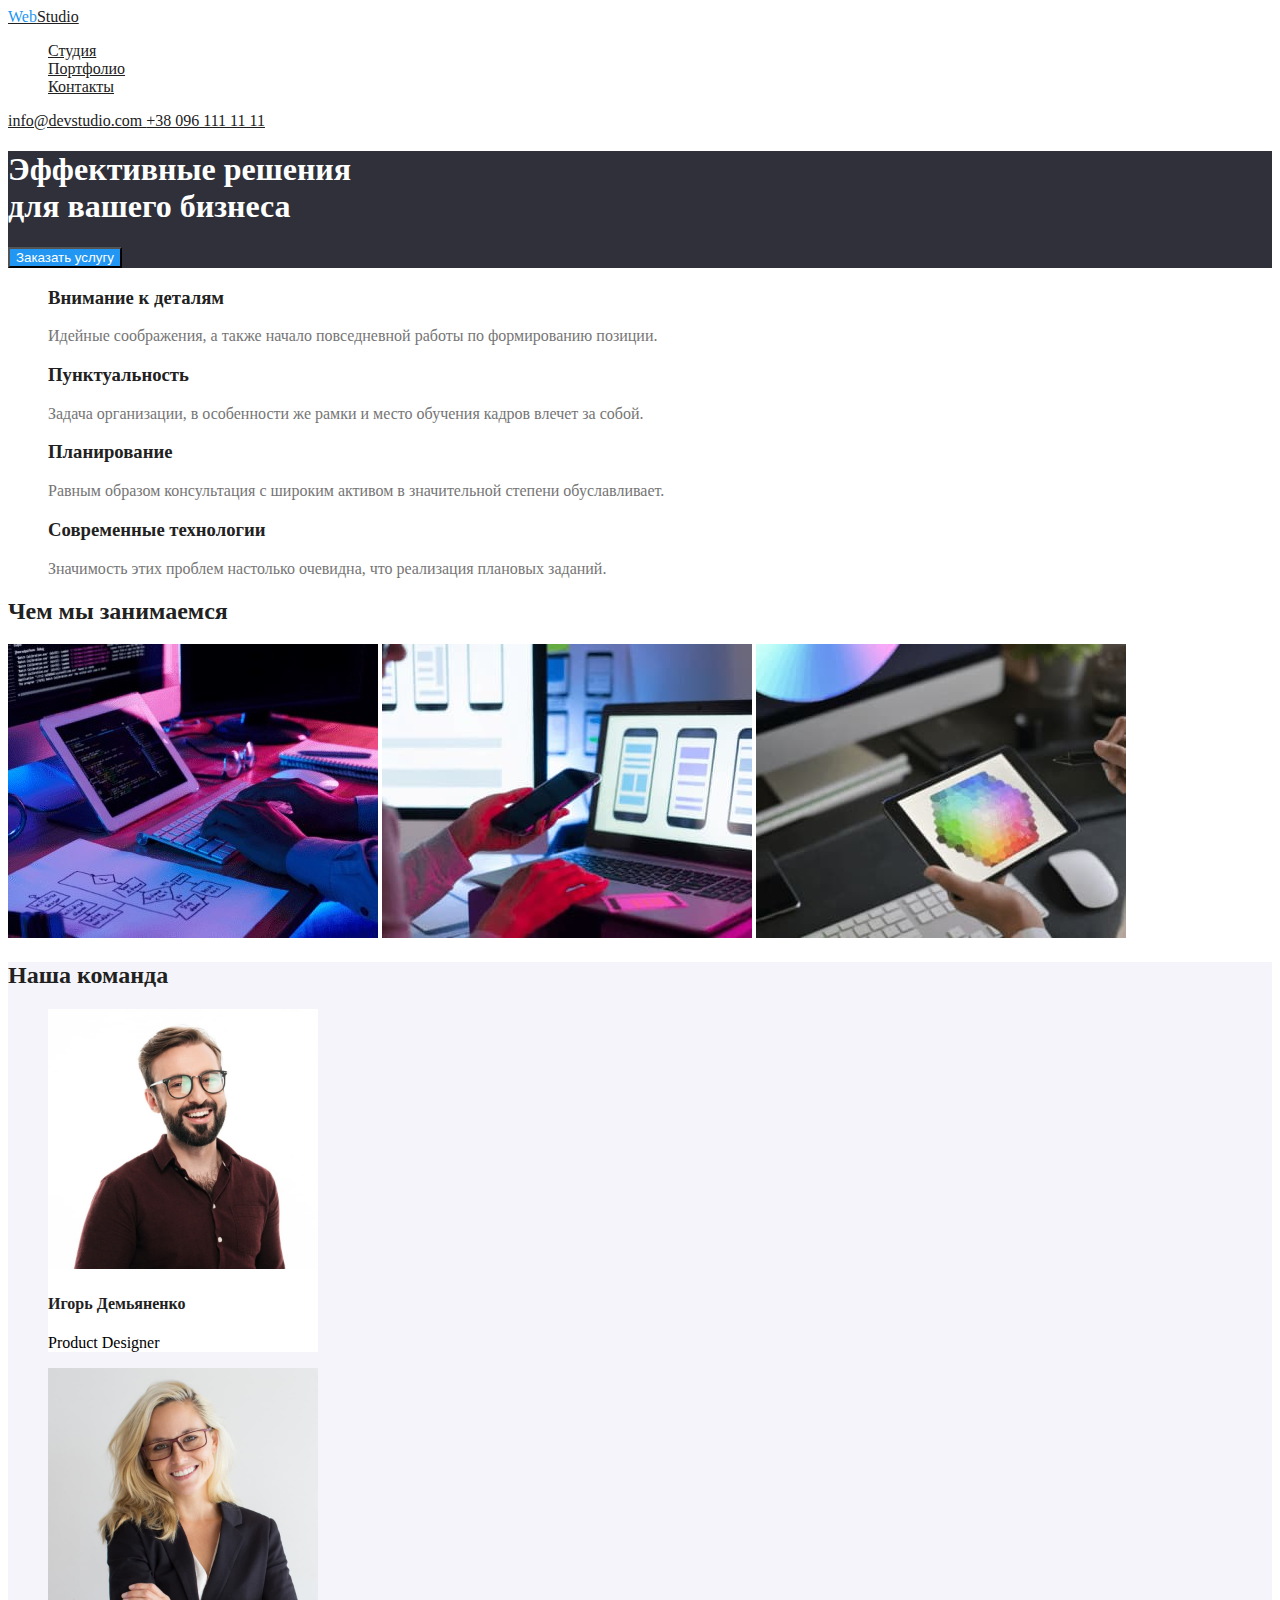
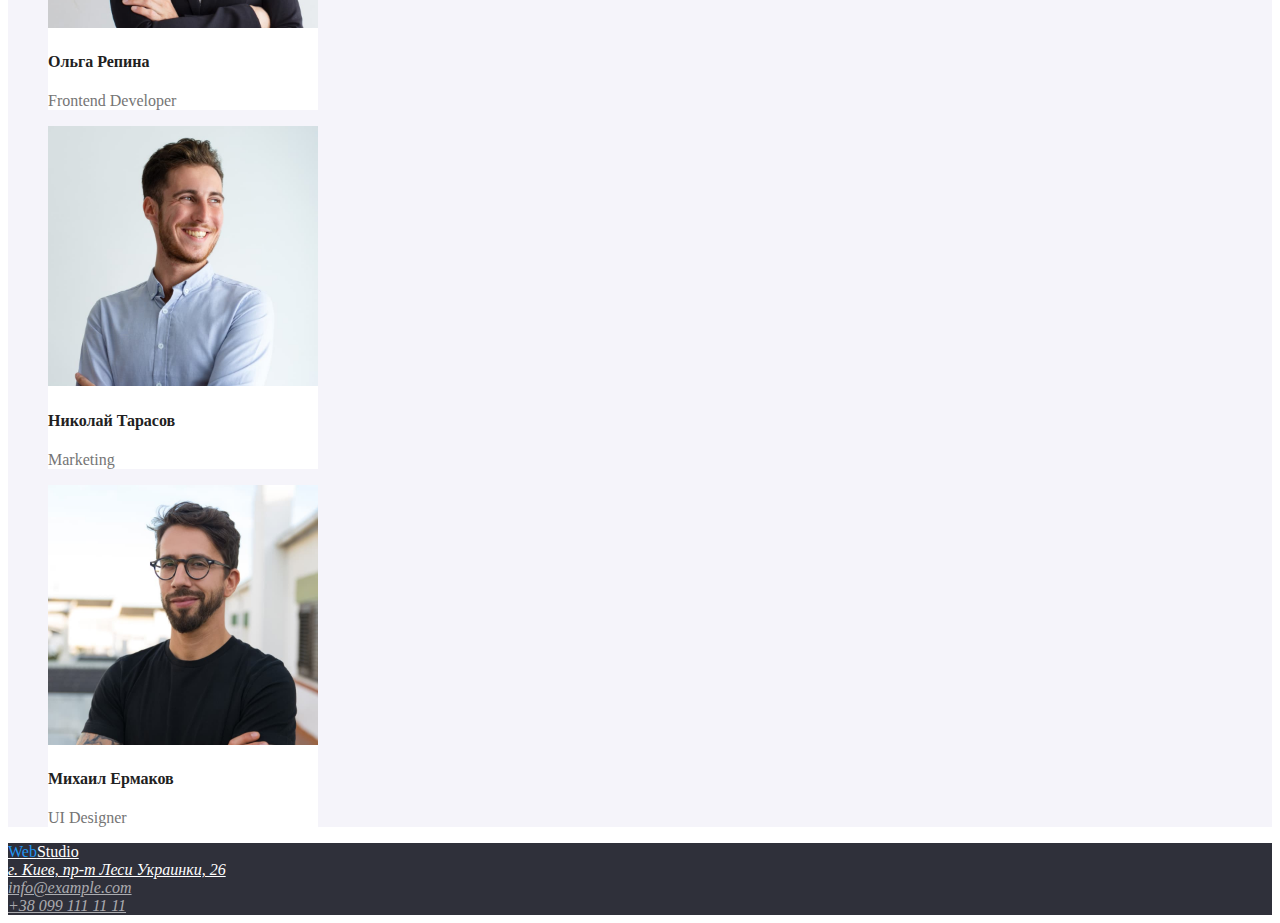
==== index.html @ 526716d0 "hw-2" ====
<!DOCTYPE html>
<html lang="ru">
<head>
    <meta charset="UTF-8">
    <meta http-equiv="X-UA-Compatible" content="IE=edge">
    <meta name="viewport" content="width=device-width, initial-scale=1.0">
    <title>web studio</title>
    <link rel="stylesheet" href="./css/main.css">
</head>
<body>
    <header>
        <a href="#" class="link"><span class="logo-color-f">Web</span>Studio </a>
        <nav>
            <ul>
                <li> <a href="#"class="link">Студия</a></li>
                <li><a href="#"class="link">Портфолио </a></li>
                <li><a href="#"class="link">Контакты </a></li>
            </ul>
        </nav>
        <a href="#"class="link">info@devstudio.com </a>
        <a href="#" class="link">+38 096 111 11 11</a>
    </header>
    <main>
        <section class="hero">
            <h1 class="hero-title">Эффективные решения <br> для вашего бизнеса</h1>
            <button type="button" class="btn">Заказать услугу</button>
        </section>
       <section class="features">
            <ul>
                <li>
                    <h3 class="features-title">Внимание к деталям </h3>
                    <p class="features-text">Идейные соображения, а также начало повседневной работы по формированию позиции.</p>
                </li>
                <li>
                    <h3 class="features-title">Пунктуальность</h3>
                    <p class="features-text">Задача организации, в особенности же рамки и место обучения кадров влечет за собой.</p>
                </li>
                <li>
                    <h3 class="features-title" >Планирование</h3>
                    <p class="features-text">Равным образом консультация с широким активом в значительной степени обуславливает.</p>
                </li>
                <li>
                    <h3 class="features-title">Современные технологии</h3>
                    <p class="features-text">Значимость этих проблем настолько очевидна, что реализация плановых заданий.</p>
                </li>
            </ul>
       </section>
       <section class="description">
            <h2 class="descripton-title">Чем мы занимаемся</h2>
            <img src="./images/img1.jpg" width="370" height="294" alt="Планшет и клавиатура">
            <img src="./images/img2.jpg" width="370" height="294" alt="Ноутбук и смартфон">
            <img src="./images/img3.jpg" width="370" height="294" alt="Планшет">
       </section>
       <section class="team">
        <h2 class="team-title">Наша команда</h2>
        <ul >
            <li class="team-card">
                <img src="./images/team-card-1.jpg" width="270" alt="Игорь Демьяненко">
                <h4 class="team-title">Игорь Демьяненко</h4>
                <p>Product Designer</p>
            </li>
            <li class="team-card">
                <img src="./images/team-card-2.jpg" width="270" alt="Ольга Репина">
                <h4 class="team-title">Ольга Репина</h4>
                <p class="team-text">Frontend Developer</p>
            </li>
            <li class="team-card">
                <img src="./images/team-card-3.jpg" width="270" alt="Николай Тарасов">
                <h4 class="team-title">Николай Тарасов</h4>
                <p class="team-text">Marketing</p>
            </li>
            <li class="team-card">
                <img src="./images/team-card-4.jpg" width="270" alt="Михаил Ермаков">
                <h4 class="team-title">Михаил Ермаков</h4>
                <p class="team-text">UI Designer</p>
            </li>
        </ul>
       </section>
    </main>
    <footer class="footer-bg-color">
        <a href="#" class="logo-footer"><span class="logo-color-f">Web</span>Studio </a>
        <address>
            <a href="#" class="address-color">г. Киев, пр-т Леси Украинки, 26 </a><br>
            <a href="#" class="contakt-color">info@example.com</a><br>
            <a href="#" class="contakt-color">+38 099 111 11 11</a>
        </address>
    </footer>
</html>
---- css/main.css ----
:root {
    --title-text-color: #212121;
    --text-color: #757575;
    --activ-color: #2196F3;
}
body {
    background-color: #FFFFFF;
}
ul {
    list-style: none;
}
.link {
    color: #212121;
}
.logo-color-f {
    color: #2196F3;
}
.link:hover, .link:focus {
   color: var(--activ-color);
}
.hero, .footer-bg-color {
    background-color: #2F303A;
}
.hero-title, .btn, .address-color, .logo-footer {
    color: #FFFFFF;
}
.btn {
background-color: #2196F3;
}
.features-title,.descripton-title, .team-title {
 color: var(--title-text-color);
}
.features-text, .team-text {
    color: var(--text-color);
}
.team {
    background-color:#F5F4FA;
}
.team-card {
width: 270px;
background-color: #FFFFFF;
}
.contakt-color {
    color: rgba(255, 255, 255, 0.6);
}
.logo-footer {
    color: #FFFFFF;
}
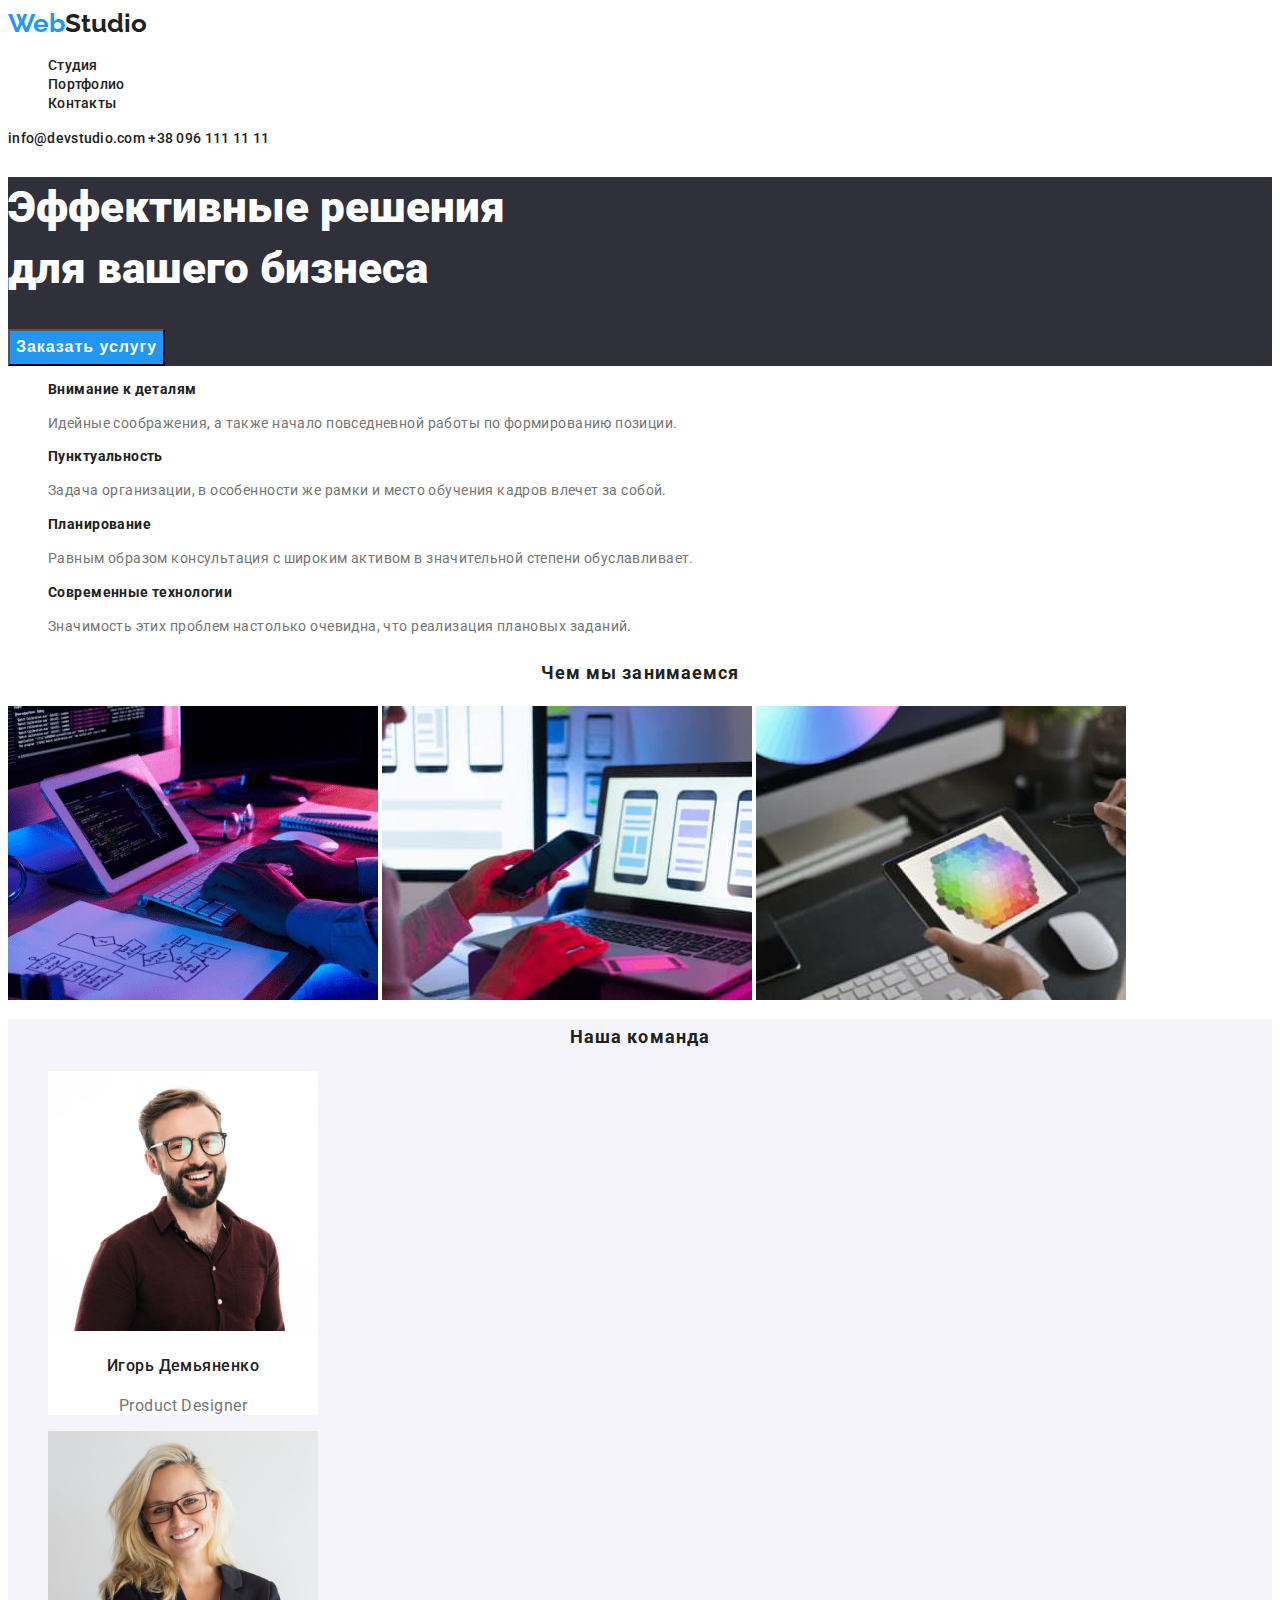
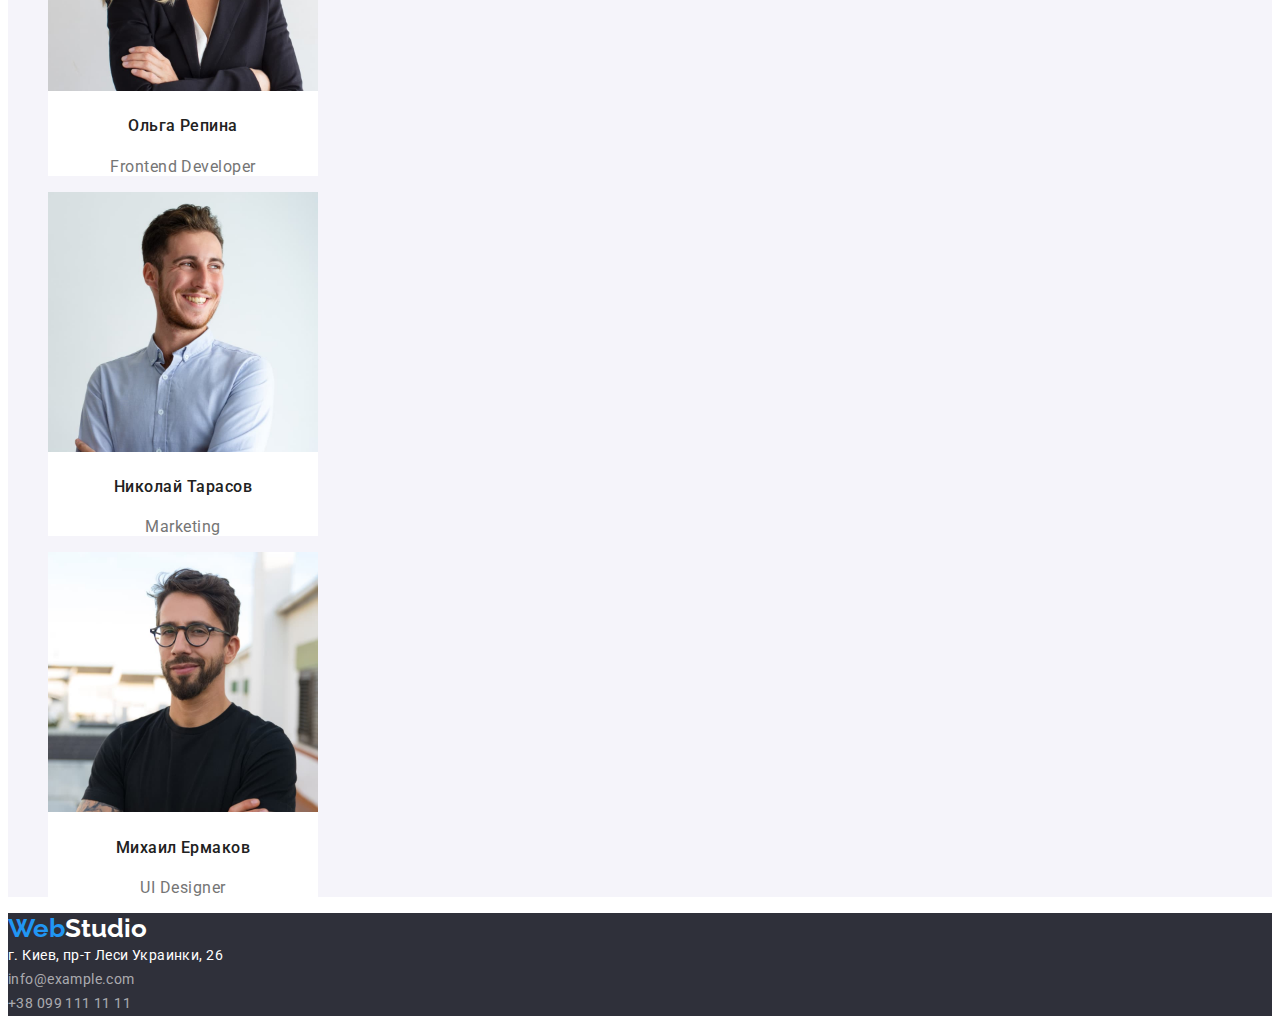
==== commit 38648cca: "hw-2" ====
--- a/index.html
+++ b/index.html
@@ -5,84 +5,88 @@
     <meta http-equiv="X-UA-Compatible" content="IE=edge">
     <meta name="viewport" content="width=device-width, initial-scale=1.0">
     <title>web studio</title>
-    <link rel="stylesheet" href="./css/main.css">
+    <link rel="preconnect" href="https://fonts.googleapis.com">
+    <link rel="preconnect" href="https://fonts.gstatic.com" crossorigin>
+    <link href="https://fonts.googleapis.com/css2?family=Raleway:wght@700&family=Roboto:wght@400;500;700;900&display=swap"
+        rel="stylesheet">
+    <link rel="stylesheet" href="./css/style.css">
 </head>
 <body>
     <header>
-        <a href="#" class="link"><span class="logo-color-f">Web</span>Studio </a>
+        <a href="#" class="link logo-text"><span class="logo-color-f ">Web</span>Studio </a>
         <nav>
             <ul>
-                <li> <a href="#"class="link">Студия</a></li>
-                <li><a href="#"class="link">Портфолио </a></li>
-                <li><a href="#"class="link">Контакты </a></li>
+                <li> <a href="#"class="link text-header">Студия</a></li>
+                <li><a href="./portfolio.html"class="link text-header">Портфолио </a></li>
+                <li><a href="#"class="link text-header">Контакты </a></li>
             </ul>
         </nav>
-        <a href="#"class="link">info@devstudio.com </a>
-        <a href="#" class="link">+38 096 111 11 11</a>
+        <a href="#"class="link text-header">info@devstudio.com </a>
+        <a href="#" class="link text-header">+38 096 111 11 11</a>
     </header>
     <main>
         <section class="hero">
-            <h1 class="hero-title">Эффективные решения <br> для вашего бизнеса</h1>
-            <button type="button" class="btn">Заказать услугу</button>
+            <h1 class="hero-title hero-text">Эффективные решения <br> для вашего бизнеса</h1>
+            <button type="button" class="btn btn-text">Заказать услугу</button>
         </section>
        <section class="features">
             <ul>
                 <li>
-                    <h3 class="features-title">Внимание к деталям </h3>
+                    <h3 class="features-title title-text">Внимание к деталям </h3>
                     <p class="features-text">Идейные соображения, а также начало повседневной работы по формированию позиции.</p>
                 </li>
                 <li>
-                    <h3 class="features-title">Пунктуальность</h3>
+                    <h3 class="features-title title-text">Пунктуальность</h3>
                     <p class="features-text">Задача организации, в особенности же рамки и место обучения кадров влечет за собой.</p>
                 </li>
                 <li>
-                    <h3 class="features-title" >Планирование</h3>
+                    <h3 class="features-title title-text" >Планирование</h3>
                     <p class="features-text">Равным образом консультация с широким активом в значительной степени обуславливает.</p>
                 </li>
                 <li>
-                    <h3 class="features-title">Современные технологии</h3>
+                    <h3 class="features-title title-text">Современные технологии</h3>
                     <p class="features-text">Значимость этих проблем настолько очевидна, что реализация плановых заданий.</p>
                 </li>
             </ul>
        </section>
        <section class="description">
-            <h2 class="descripton-title">Чем мы занимаемся</h2>
+            <h2 class="descripton-title h2-text">Чем мы занимаемся</h2>
             <img src="./images/img1.jpg" width="370" height="294" alt="Планшет и клавиатура">
             <img src="./images/img2.jpg" width="370" height="294" alt="Ноутбук и смартфон">
             <img src="./images/img3.jpg" width="370" height="294" alt="Планшет">
        </section>
        <section class="team">
-        <h2 class="team-title">Наша команда</h2>
+        <h2 class="team-title h2-text">Наша команда</h2>
         <ul >
             <li class="team-card">
                 <img src="./images/team-card-1.jpg" width="270" alt="Игорь Демьяненко">
-                <h4 class="team-title">Игорь Демьяненко</h4>
-                <p>Product Designer</p>
+                <h4 class="team-title h4-text">Игорь Демьяненко</h4>
+                <p class="team-text">Product Designer</p>
             </li>
             <li class="team-card">
                 <img src="./images/team-card-2.jpg" width="270" alt="Ольга Репина">
-                <h4 class="team-title">Ольга Репина</h4>
+                <h4 class="team-title h4-text">Ольга Репина</h4>
                 <p class="team-text">Frontend Developer</p>
             </li>
             <li class="team-card">
                 <img src="./images/team-card-3.jpg" width="270" alt="Николай Тарасов">
-                <h4 class="team-title">Николай Тарасов</h4>
+                <h4 class="team-title h4-text">Николай Тарасов</h4>
                 <p class="team-text">Marketing</p>
             </li>
             <li class="team-card">
                 <img src="./images/team-card-4.jpg" width="270" alt="Михаил Ермаков">
-                <h4 class="team-title">Михаил Ермаков</h4>
+                <h4 class="team-title h4-text">Михаил Ермаков</h4>
                 <p class="team-text">UI Designer</p>
             </li>
         </ul>
        </section>
     </main>
     <footer class="footer-bg-color">
-        <a href="#" class="logo-footer"><span class="logo-color-f">Web</span>Studio </a>
-        <address>
-            <a href="#" class="address-color">г. Киев, пр-т Леси Украинки, 26 </a><br>
-            <a href="#" class="contakt-color">info@example.com</a><br>
-            <a href="#" class="contakt-color">+38 099 111 11 11</a>
+        <a href="#" class="logo-footer logo-text"><span class="logo-color-f">Web</span>Studio </a>
+        <address class="address-text">
+            <a href="#" class="address-color footer-text">г. Киев, пр-т Леси Украинки, 26 </a><br>
+            <a href="#" class="contakt-color footer-text">info@example.com</a><br>
+            <a href="#" class="contakt-color footer-text">+38 099 111 11 11</a>
         </address>
     </footer>
 </html>--- a/css/style.css
+++ b/css/style.css
@@ -0,0 +1,135 @@
+:root {
+    --title-text-color: #212121;
+    --text-color: #757575;
+    --activ-color: #2196F3;
+}
+body {
+    background-color: #FFFFFF;
+    font-family: 'Roboto';
+}
+ul {
+    list-style: none;
+}
+a {
+    text-decoration: none;
+}
+.link {
+    color: #212121;
+}
+.logo-color-f {
+    color: #2196F3;
+}
+.link:hover, .link:focus {
+   color: var(--activ-color);
+}
+.logo-text {
+font-family: 'Raleway';
+font-weight: 700;
+font-size: 26px;
+line-height: 1.2;
+}
+.text-header {
+    font-weight: 500;
+    font-size: 14px;
+    line-height: 1.14;
+    letter-spacing: 0.02em;
+}
+.hero, .footer-bg-color {
+    background-color: #2F303A;
+}
+.hero-title, .btn, .address-color, .logo-footer {
+    color: #FFFFFF;
+}
+.hero-text { 
+font-weight: 900;
+font-size: 44px;
+line-height: 1.4;
+}
+.btn {
+background-color: #2196F3;
+}
+.btn-text {
+    font-weight: 700;
+    font-size: 16px;
+    line-height: 1.9;
+    letter-spacing: 0.06em;
+}
+.title-text {
+    font-weight: 700;
+    font-size: 14px;
+    line-height: 1.14;
+    letter-spacing: 0.03em;
+}
+.features-title,.descripton-title, .team-title, .h2-text, .portfolio-text, .filter-text  {
+ color: var(--title-text-color);
+}
+.h2-text {
+    font-weight: 700;
+    font-size: 36px;
+    line-height: 1.17;
+    text-align: center;
+    letter-spacing: 0.03em;
+}
+.features-text, .team-text {
+    color: var(--text-color);
+}
+.features-text, .footer-text {
+    font-weight: 400;
+    font-size: 14px;
+    line-height: 1.7;
+    letter-spacing: 0.03em;
+}
+.team {
+    background-color:#F5F4FA;
+}
+.team-card {
+width: 270px;
+background-color: #FFFFFF;
+}
+.team-text {
+    font-weight: 400;
+    font-size: 16px;
+    line-height: 1.19;
+    text-align: center;
+    letter-spacing: 0.03em;
+}
+.h4-text {
+    font-weight: 500;
+    font-size: 16px;
+    line-height: 1.19;
+    text-align: center;
+    letter-spacing: 0.03em;
+}
+.contakt-color {
+    color: rgba(255, 255, 255, 0.6);
+}
+.logo-footer {
+    color: #FFFFFF;
+}
+.address-text {
+    font-style: normal;
+} 
+.filter-text {
+    font-family: inherit;
+    font-weight: 500;
+    font-size: 16px;
+    line-height: 1.6;
+    letter-spacing: 0.03em;
+}
+.h2-text {
+    font-weight: 700;
+    font-size: 18px;
+    line-height: 2;
+    letter-spacing: 0.06em;
+}
+.portfolio-card {
+    width: 270px;
+    var ()
+}
+.portfolio-text {
+    font-weight: 400;
+    font-size: 16px;
+    line-height: 1.88;
+    letter-spacing: 0.03em;
+    text-align: center;
+}
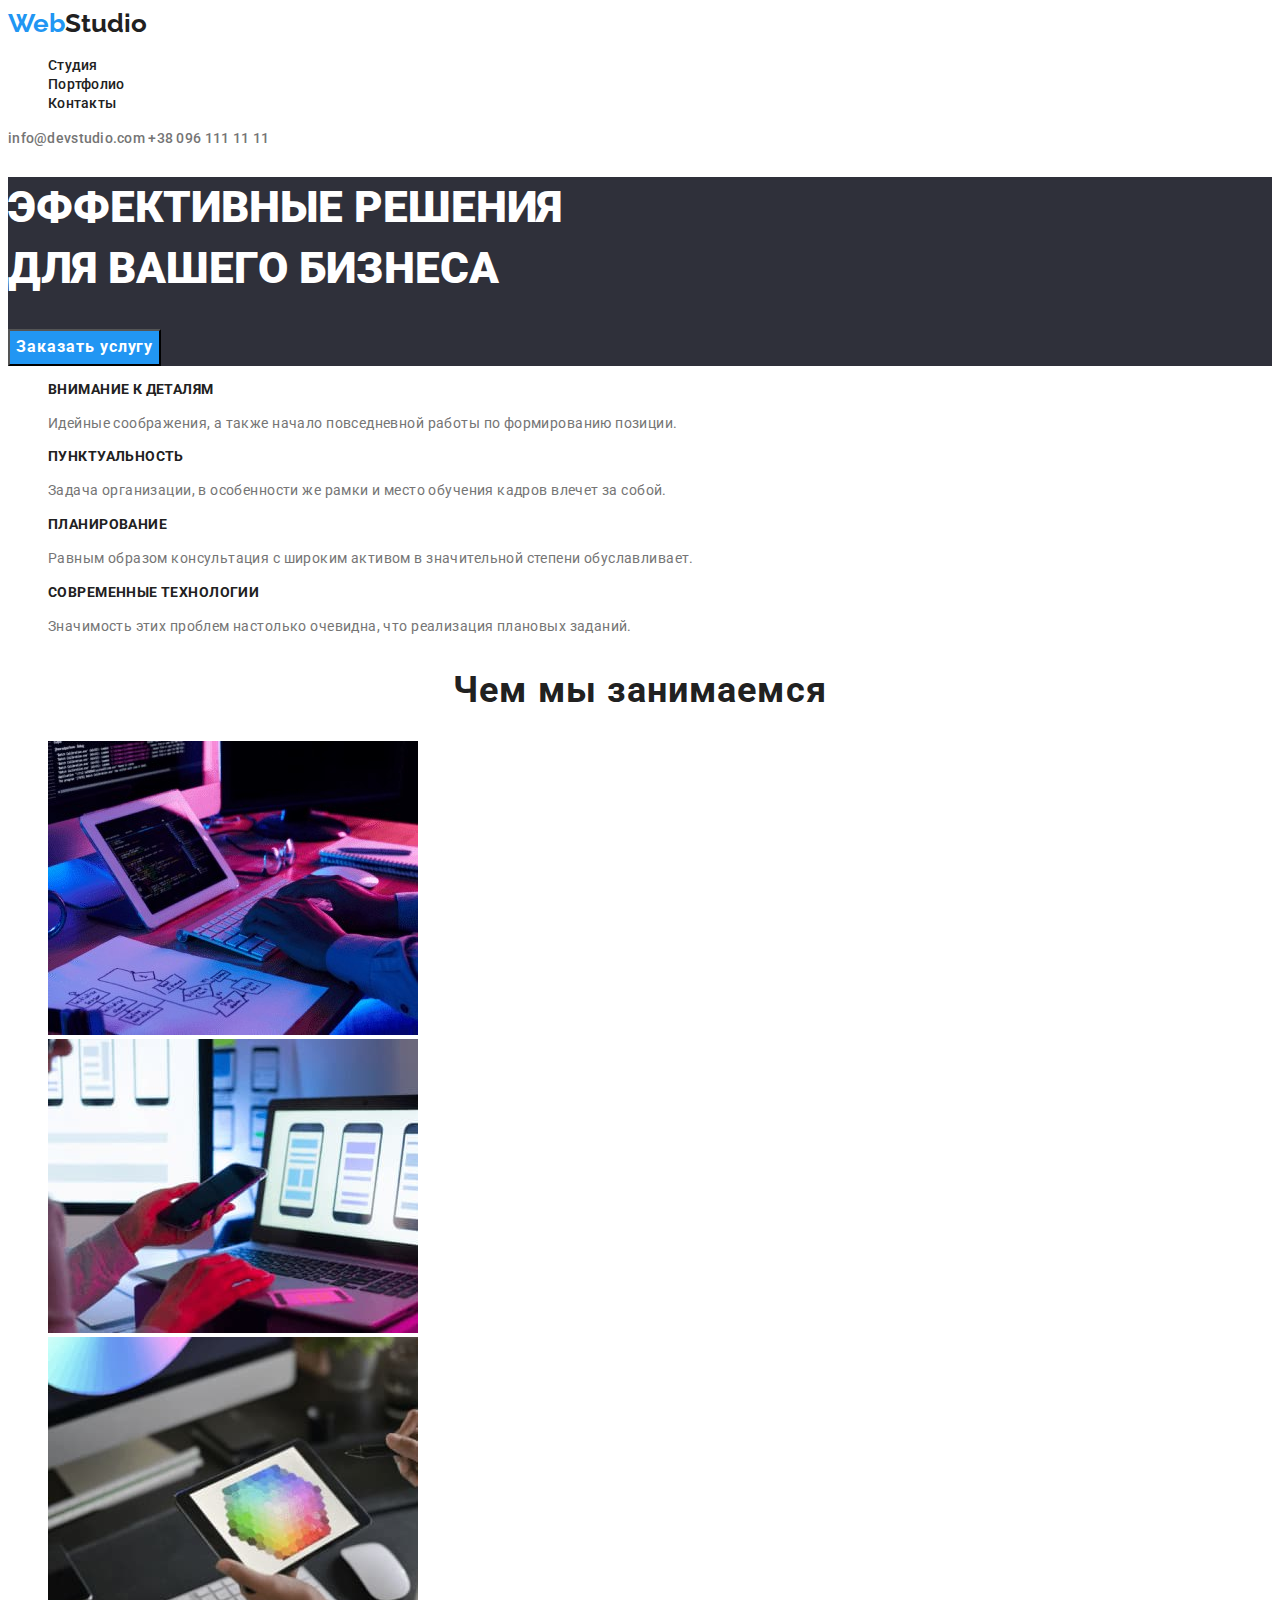
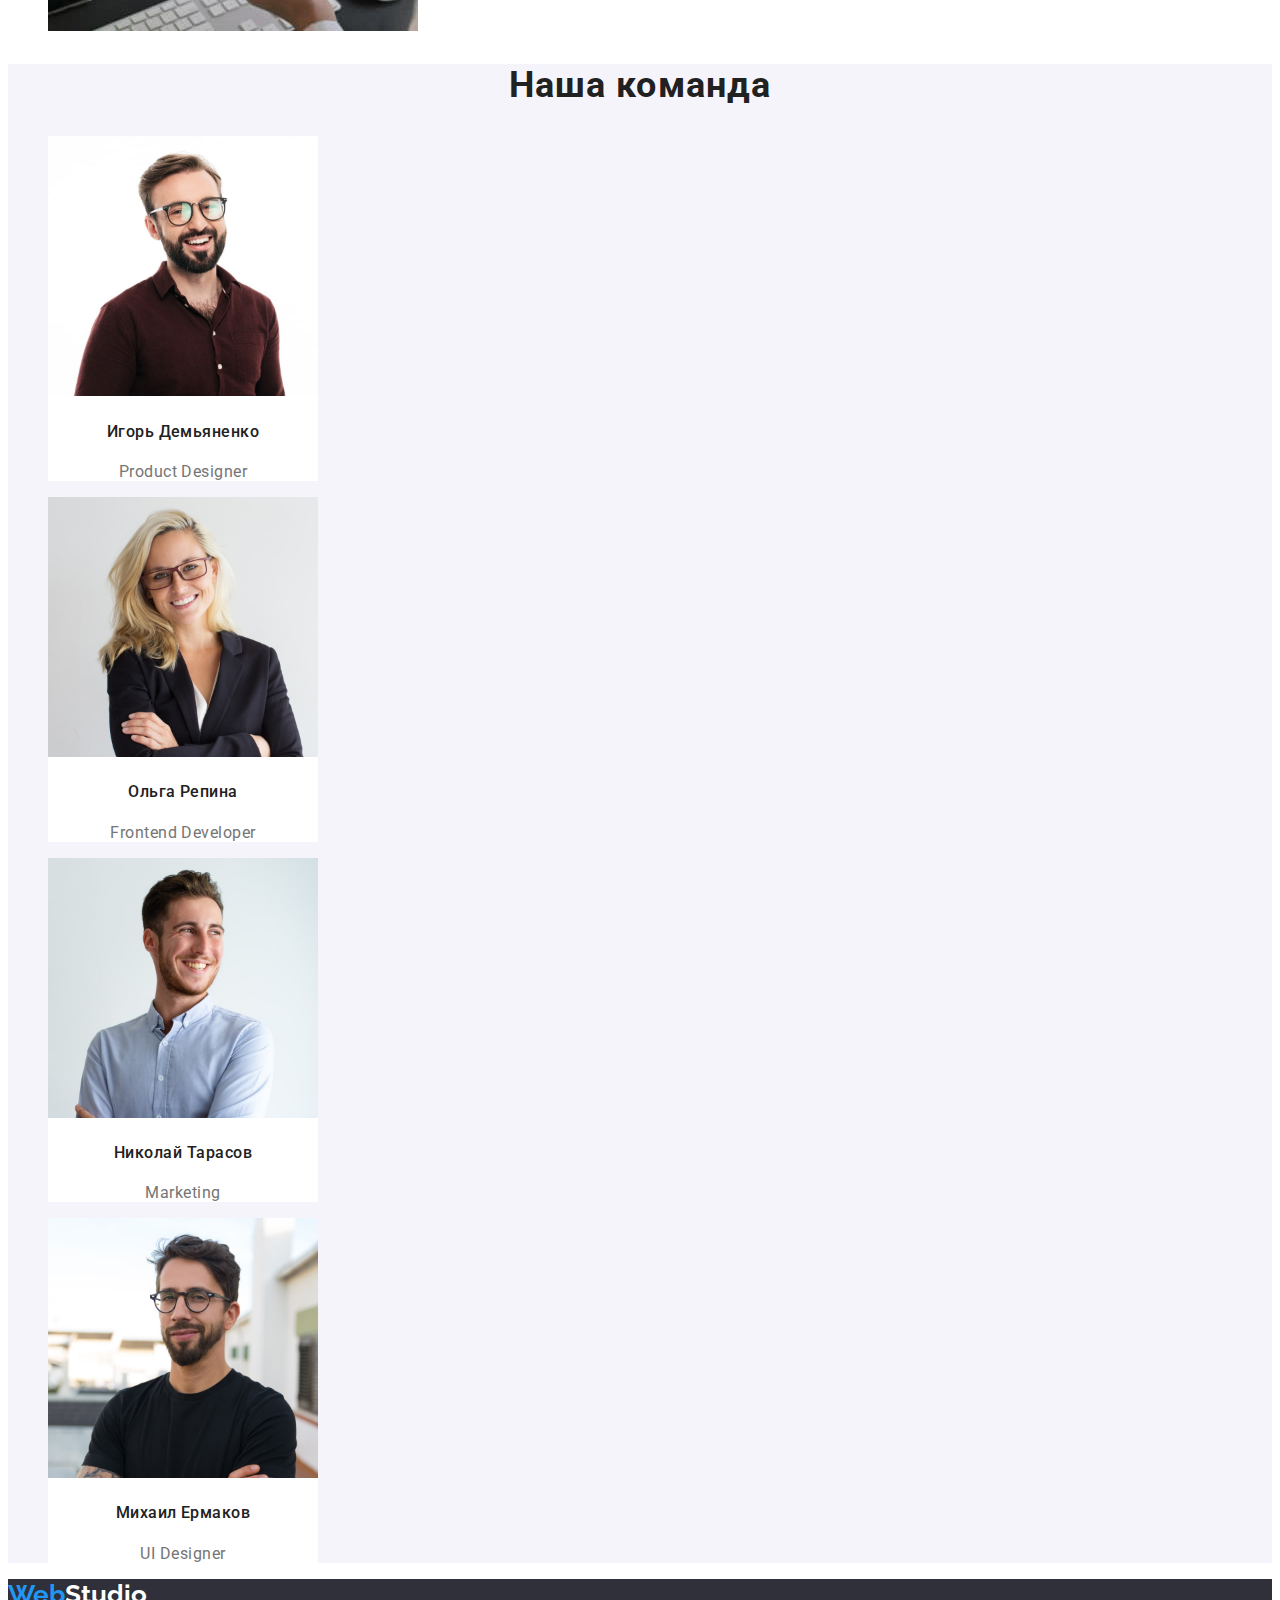
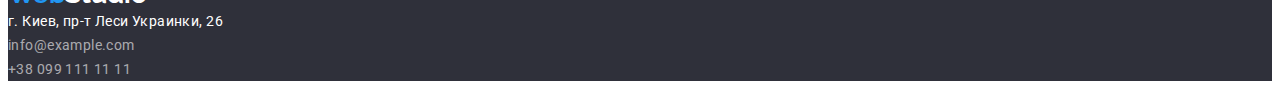
==== commit ae0bf406: "hw-2" ====
--- a/index.html
+++ b/index.html
@@ -16,13 +16,13 @@
         <a href="#" class="link logo-text"><span class="logo-color-f ">Web</span>Studio </a>
         <nav>
             <ul>
-                <li> <a href="#"class="link text-header">Студия</a></li>
-                <li><a href="./portfolio.html"class="link text-header">Портфолио </a></li>
-                <li><a href="#"class="link text-header">Контакты </a></li>
+                <li> <a href="#" class="link text-header">Студия</a></li>
+                <li><a href="./portfolio.html" class="link text-header">Портфолио </a></li>
+                <li><a href="#" class="link text-header">Контакты </a></li>
             </ul>
         </nav>
-        <a href="#"class="link text-header">info@devstudio.com </a>
-        <a href="#" class="link text-header">+38 096 111 11 11</a>
+        <a href="#" class="link-contakt text-header">info@devstudio.com </a>
+        <a href="#" class="link-contakt text-header">+38 096 111 11 11</a>
     </header>
     <main>
         <section class="hero">
@@ -51,9 +51,11 @@
        </section>
        <section class="description">
             <h2 class="descripton-title h2-text">Чем мы занимаемся</h2>
-            <img src="./images/img1.jpg" width="370" height="294" alt="Планшет и клавиатура">
-            <img src="./images/img2.jpg" width="370" height="294" alt="Ноутбук и смартфон">
-            <img src="./images/img3.jpg" width="370" height="294" alt="Планшет">
+            <ul>
+                <li><img src="./images/img1.jpg" width="370" height="294" alt="Планшет и клавиатура"></li>
+                <li><img src="./images/img2.jpg" width="370" height="294" alt="Ноутбук и смартфон"></li>
+                <li><img src="./images/img3.jpg" width="370" height="294" alt="Планшет"></li>
+            </ul>
        </section>
        <section class="team">
         <h2 class="team-title h2-text">Наша команда</h2>
--- a/css/style.css
+++ b/css/style.css
@@ -5,7 +5,7 @@
 }
 body {
     background-color: #FFFFFF;
-    font-family: 'Roboto';
+    font-family: 'Roboto', sans-serif;
 }
 ul {
     list-style: none;
@@ -13,8 +13,11 @@
 a {
     text-decoration: none;
 }
-.link {
-    color: #212121;
+button {
+    cursor: pointer;
+}
+.link-contakt {
+    color: var(--text-color);
 }
 .logo-color-f {
     color: #2196F3;
@@ -22,8 +25,11 @@
 .link:hover, .link:focus {
    color: var(--activ-color);
 }
+.link-contakt:hover, .link-contakt:focus {
+    color: var(--activ-color);
+}
 .logo-text {
-font-family: 'Raleway';
+font-family: 'Raleway', sans-serif;
 font-weight: 700;
 font-size: 26px;
 line-height: 1.2;
@@ -44,11 +50,16 @@
 font-weight: 900;
 font-size: 44px;
 line-height: 1.4;
+text-transform: uppercase;
 }
 .btn {
 background-color: #2196F3;
 }
+.btn:hover {
+    background-color: rgba(24, 140, 232, 1);
+}
 .btn-text {
+    font-family: inherit;
     font-weight: 700;
     font-size: 16px;
     line-height: 1.9;
@@ -59,8 +70,9 @@
     font-size: 14px;
     line-height: 1.14;
     letter-spacing: 0.03em;
+    text-transform: uppercase;
 }
-.features-title,.descripton-title, .team-title, .h2-text, .portfolio-text, .filter-text  {
+.link,.features-title,.descripton-title, .team-title, .h2-text, .filter-text, .portfolio-title  {
  color: var(--title-text-color);
 }
 .h2-text {
@@ -70,11 +82,10 @@
     text-align: center;
     letter-spacing: 0.03em;
 }
-.features-text, .team-text {
+.link-contakt, .features-text, .team-text, .portfolio-text {
     color: var(--text-color);
 }
 .features-text, .footer-text {
-    font-weight: 400;
     font-size: 14px;
     line-height: 1.7;
     letter-spacing: 0.03em;
@@ -87,11 +98,16 @@
 background-color: #FFFFFF;
 }
 .team-text {
-    font-weight: 400;
     font-size: 16px;
     line-height: 1.19;
     text-align: center;
     letter-spacing: 0.03em;
+}
+.portfolio-title {
+    font-style: normal;
+    font-weight: 700;
+    font-size: 18px;
+    line-height: 2;
 }
 .h4-text {
     font-weight: 500;
@@ -116,20 +132,11 @@
     line-height: 1.6;
     letter-spacing: 0.03em;
 }
-.h2-text {
-    font-weight: 700;
-    font-size: 18px;
-    line-height: 2;
-    letter-spacing: 0.06em;
-}
 .portfolio-card {
-    width: 270px;
-    var ()
+    width: 370px;
 }
 .portfolio-text {
-    font-weight: 400;
     font-size: 16px;
     line-height: 1.88;
     letter-spacing: 0.03em;
-    text-align: center;
 }
